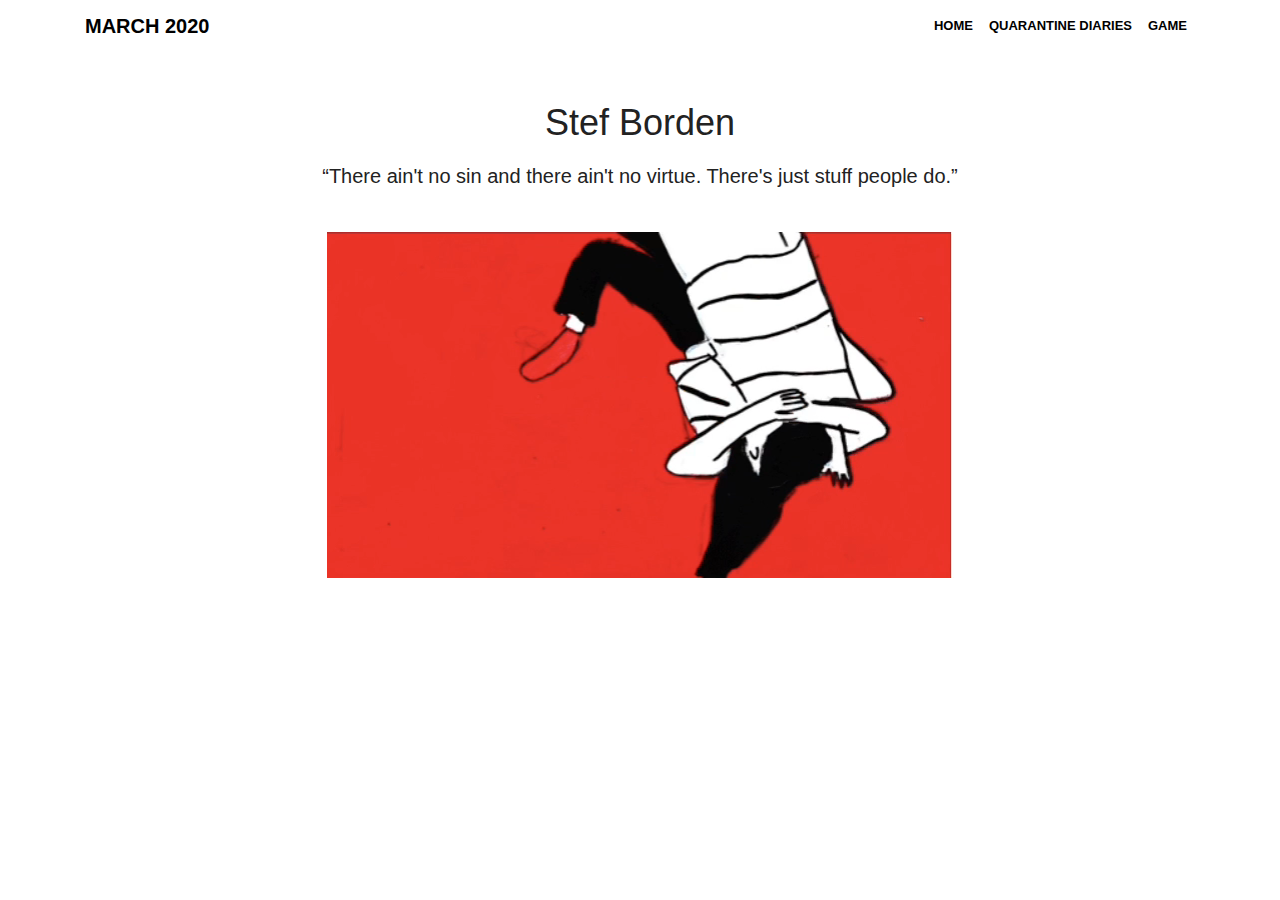
==== index.html @ 49d4ba6c "remove !" ====
<!DOCTYPE html>
<html lang="en">

<head>

  <meta charset="utf-8">
  <meta name="viewport" content="width=device-width, initial-scale=1, shrink-to-fit=no">
  <meta name="description" content="">
  <meta name="author" content="">
  <meta http-equiv="X-UA-Compatible" content="IE=edge,chrome=1">

  <title>Stef Borden</title>

  <!-- Bootstrap core CSS -->
  <link href="vendor/bootstrap/css/bootstrap.min.css" rel="stylesheet">
  <link rel="stylesheet" href="board.css" />

</head>

<body style='background:White'>

  <!-- Navigation -->
  <nav class="navbar navbar-expand-lg navbar-dark bg-white static-top">
    <div class="container">
      <a class="navbar-brand" href="#" style='color:black'>MARCH 2020</a>
      <button class="navbar-toggler" type="button" data-toggle="collapse" data-target="#navbarResponsive" aria-controls="navbarResponsive" aria-expanded="false" aria-label="Toggle navigation">
        <span class="navbar-toggler-icon"></span>
      </button>
      <div class="collapse navbar-collapse" id="navbarResponsive" >
        <ul class="navbar-nav ml-auto" >
          <li class="nav-item active" >
            <a class="nav-link" href="index.html" style='color:black'>HOME
              <span class="sr-only">(current)</span>
            </a>
          </li>
          <li class="nav-item">
            <a class="nav-link" href="DIARIES.html" style='color:black'>QUARANTINE DIARIES</a>
          </li>
          <li>
            <a class="nav-link" href="game.html" style="color:black">GAME</a>
          </li>
        </ul>
      </div>
    </div>
  </nav>

  <!-- Page Content -->
  <div class="container">
    <div class="row">
      <div class="col-lg-12 text-center">
        <h1 class="mt-5">Stef Borden</h1>
        <p class="lead">“There ain't no sin and there ain't no virtue. There's just stuff people do.”</p>
      </div>
    </div>
  </div>

  <video autoplay muted loop class="displayed">
    <source src="images/red.mov" type="video/mp4">
  </video>


  
</body>

</html>
---- board.css ----
/**** Base styles ****/

html, body, div, span, object, iframe,
h1, h2, h3, h4, h5, h6, p, blockquote, pre,
abbr, address, cite, code, del, dfn, em, img, ins, kbd, q, samp,
small, strong, sub, sup, var, b, i, dl, dt, dd, ol, ul, li,
fieldset, form, label, legend,
table, caption, tbody, tfoot, thead, tr, th, td,
article, aside, canvas, details, figcaption, figure,
footer, header, hgroup, menu, nav, section, summary,
time, mark, audio, video {
  margin: 0;
  padding: 0;
  border: 0;
  font-size: 100%;
  font: inherit;
  vertical-align: baseline;
}

.displayed {
  display: block;
  margin-left: auto;
  margin-right: auto;
  margin-top: 2%
   }

article, aside, details, figcaption, figure,
footer, header, hgroup, menu, nav, section {
  display: block;
}

html {
  overflow-y: scroll;
}

body { 
  font: 13px 'Helvetica Neue', Arial, sans-serif;
  background: #D8D5D2;
  color: #222;
  line-height: 1.6em;
}

a {
  color: #A2C;
  text-decoration: none;
  font-weight: bold;
}

a:hover {
  color: #D26;
}

a:active {
  background: hsla( 0, 100%, 100%, 0.5 );
}

h1, h2 {
  font-weight: 100;
  line-height: 1.2em;
  margin-bottom: 0.6em;
}

h1 {
  font-size: 36px;
}

h2 {
  font-size: 24px;
}

h3 {
  font-size: 17px;
  font-weight: bold;
}

h3, p, ul, ol, pre, dl {
  margin-bottom: 1.0em;
}

em { font-style: italic; }
strong { font-weight: bold; }


a img {
  border: none;
}

pre, code {
  font-family: Monaco, monospace;
  font-size: 12px;
  background: #111;
  color: #F5F5F5;
}

p code {
  padding: 1px 3px;
}

pre {
  padding: 10px;
  -webkit-border-radius: 5px;
     -moz-border-radius: 5px;
          border-radius: 5px;
}

ul, ol { padding-left: 1.3em;}

.hidden { display: none; }

.copy {
  width: 600px;
  line-height: 1.55em;
}

blockquote {
	margin: 0;
	font: italic 18px Georgia, serif;
}

dt {
  font-weight: bold;
  font-size: 14px;
}

dd + dt {
  margin-top: 0.5em;
}

dd {
  margin-left: 1.0em;
}

button {
  -webkit-appearance: push-button;
}


#container {
  background: #FFF;
  padding: 5px;
  margin-bottom: 20px;
  border-radius: 5px;
  clear: both;
  -webkit-border-radius: 5px;
     -moz-border-radius: 5px;
          border-radius: 5px;
}

.centered { margin: 0 auto; }

.box {
  margin: 5px;
  padding: 5px;
  background: #D8D5D2;
  line-height: 1.4em;
  float: left;
  -webkit-border-radius: 5px;
     -moz-border-radius: 5px;
          border-radius: 5px;
}

.box h2 {
  font-size: 14px;
  font-weight: bold;
}

.box img,
#tumblelog img {
  display: block;
  width: 100%;
}

.rtl .box {
  float: right;
  text-align: right; 
  direction: rtl;
}



.col1 { width: 80px; }
.col2 { width: 180px; }
.col3 { width: 280px; }
.col4 { width: 380px; }
.col5 { width: 480px; }

.col1 img { max-width: 80px; }
.col2 img { max-width: 180px; }
.col3 img { max-width: 280px; }
.col4 img { max-width: 380px; }
.col5 img { max-width: 480px; }

/**** Gutters ****/

.has-gutters .bo
{
  margin: 5px 0;
}

.has-gutters .col1 { width: 90px; }
.has-gutters .col2 { width: 230px; }
.has-gutters .col3 { width: 370px; }
.has-gutters .col4 { width: 550px; }

/**** Transitions ****/

.transitions-enabled.masonry,
.transitions-enabled.masonry .masonry-brick {
  -webkit-transition-duration: 0.7s;
     -moz-transition-duration: 0.7s;
      -ms-transition-duration: 0.7s;
       -o-transition-duration: 0.7s;
          transition-duration: 0.7s;
}

.transitions-enabled.masonry {
  -webkit-transition-property: height, width;
     -moz-transition-property: height, width;
      -ms-transition-property: height, width;
       -o-transition-property: height, width;
          transition-property: height, width;
}

.transitions-enabled.masonry  .masonry-brick {
  -webkit-transition-property: left, right, top;
     -moz-transition-property: left, right, top;
      -ms-transition-property: left, right, top;
       -o-transition-property: left, right, top;
          transition-property: left, right, top;
}


/* disable transitions on container */
.transitions-enabled.infinite-scroll.masonry {
  -webkit-transition-property: none;
     -moz-transition-property: none;
      -ms-transition-property: none;
       -o-transition-property: none;
          transition-property: none;
}

/* Tumblelog example */

#tumblelog {
  background: #FFF;
  padding: 1.0em;
}

#tumblelog .story {
  margin: 10px;
  border-top: 4px solid #DCB;
  padding-top: 10px;
  background: #FFF;
  float: left;
}

#tumblelog h1, #tumblelog h2, #tumblelog h3 { font-weight: bold;}

#tumblelog .col1 { width: 220px; }
#tumblelog .col2 { width: 460px; }
#tumblelog .col3 { width: 700px; }

#tumblelog .col1 img,
#tumblelog .col2 img,
#tumblelog .col3 img {
  max-width: none;
}

/* Infinite Scroll loader */
#infscr-loading { 
  text-align: center;
  z-index: 100;
  position: fixed;
  left: 45%;
  bottom: 40px;
  width: 200px;
  padding: 10px;
  background: #000; 
  opacity: 0.8;
  color: #FFF;
  -webkit-border-radius: 10px;
     -moz-border-radius: 10px;
          border-radius: 10px;
}

/**** Fluid ****/

#container.fluid  {
  padding: 5px 0;
}

/* right margin value is 0.1% less than calculated,
  to allow for rounding errors in Firefox */
.fluid .box {
  margin: 5px 0.9% 5px 1%;
  padding: 5px 1%;
}

.fluid .box.col1 { width: 16%; }
.fluid .box.col2 { width: 36%; }
.fluid .box.col3 { width: 56%; }

/**** Corner stamp ****/

.corner-stamp {
  width: 280px;
  height: 340px;
  padding: 10px;
  margin: 10px;
  float: right;
  background: red;
  color: white;
  -webkit-border-radius: 5px;
     -moz-border-radius: 5px;
          border-radius: 5px;
}

/**** Pygments ****/

code .s1,
code .s { color: #78BD55; } /* string */
code .mi, /* integer */
code .cp, /* doctype */
code .kc { color: #5298D4; } /*boolean*/
code .k { color: #E39B79; } /* keyword */
code .kd, /* storage */
code .na { color: #A9D866; } /* markup attribute */
code .p  { color: #EDB; } /* punctuation */
code .o  { color: #F63; }   /* operator */
code .nb { color: #AA97AC;} /* support */

/* comment */
code .c,
code .c1 { color: #666; font-style: italic; }

code .nt { color: #A0C8FC; } /* Markup open tag */

code .nf { color: #9EA8B8; } /* css id */
code .nc { color: #A78352; }  /* CSS class */
code .m  { color: #DE8E50; } /* CSS value */
code .nd { color: #9FAD7E; } /* CSS pseudo selector */

.done {
  text-decoration:line-through;
  color: gray;
}
.flag {
  margin: 0px;
  padding-left: 20px;
  background-image: url('http://www.famfamfam.com/lab/icons/mini/icons/flag_red.gif');
  background-repeat: no-repeat;
}
.flagged:after {
  padding-left: 2px;
  content: url('http://www.famfamfam.com/lab/icons/mini/icons/flag_red.gif');
}
.wip:after {
  padding-left: 2px;
  content: url('http://www.famfamfam.com/lab/icons/mini/icons/icon_clock.gif');
}



/**** Clearfix ****/
.clearfix:before, .clearfix:after { content: ""; display: table; }
.clearfix:after { clear: both; }
.clearfix { zoom: 1; }
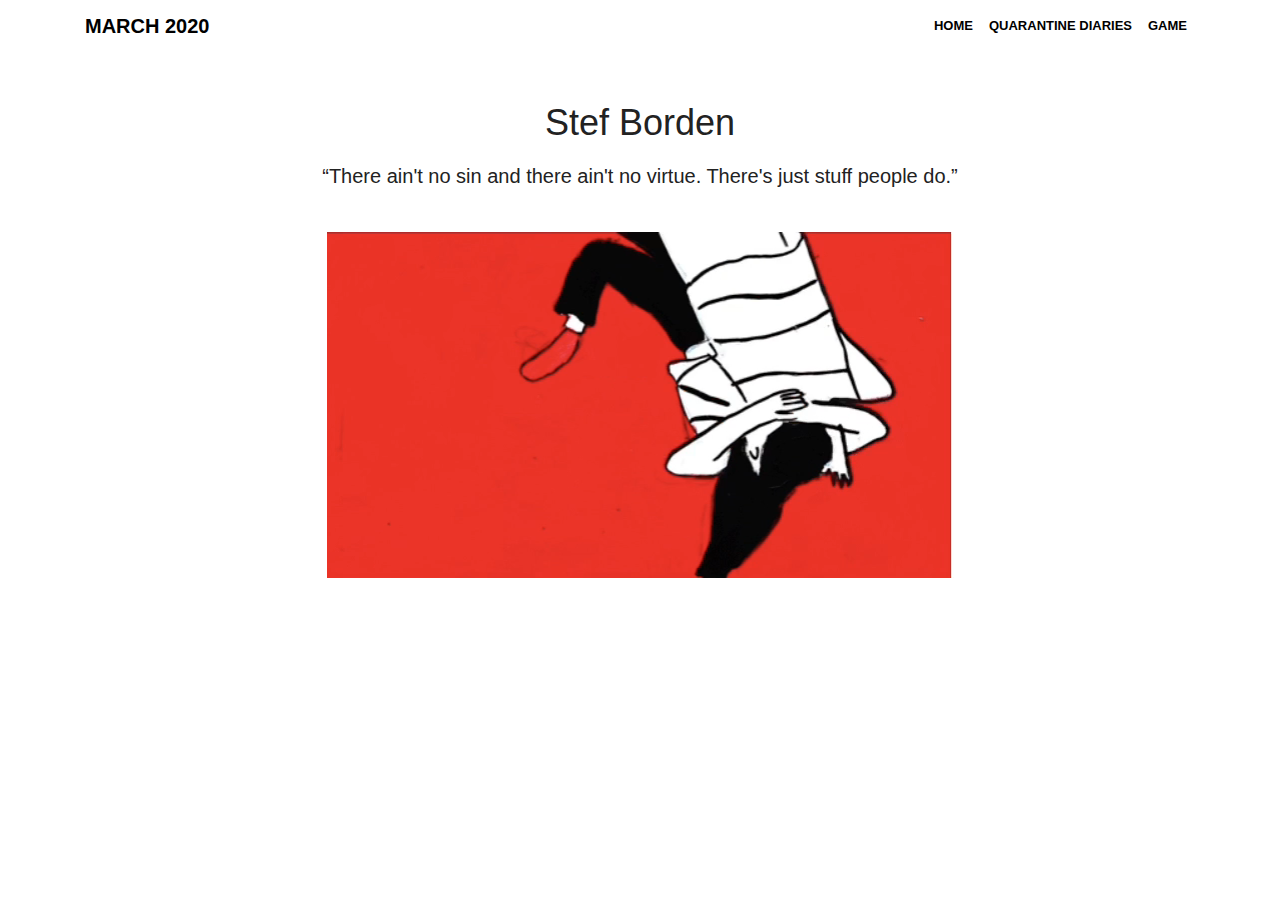
==== commit 1dd077f8: "edit" ====
(no text change in the page or its own stylesheets)
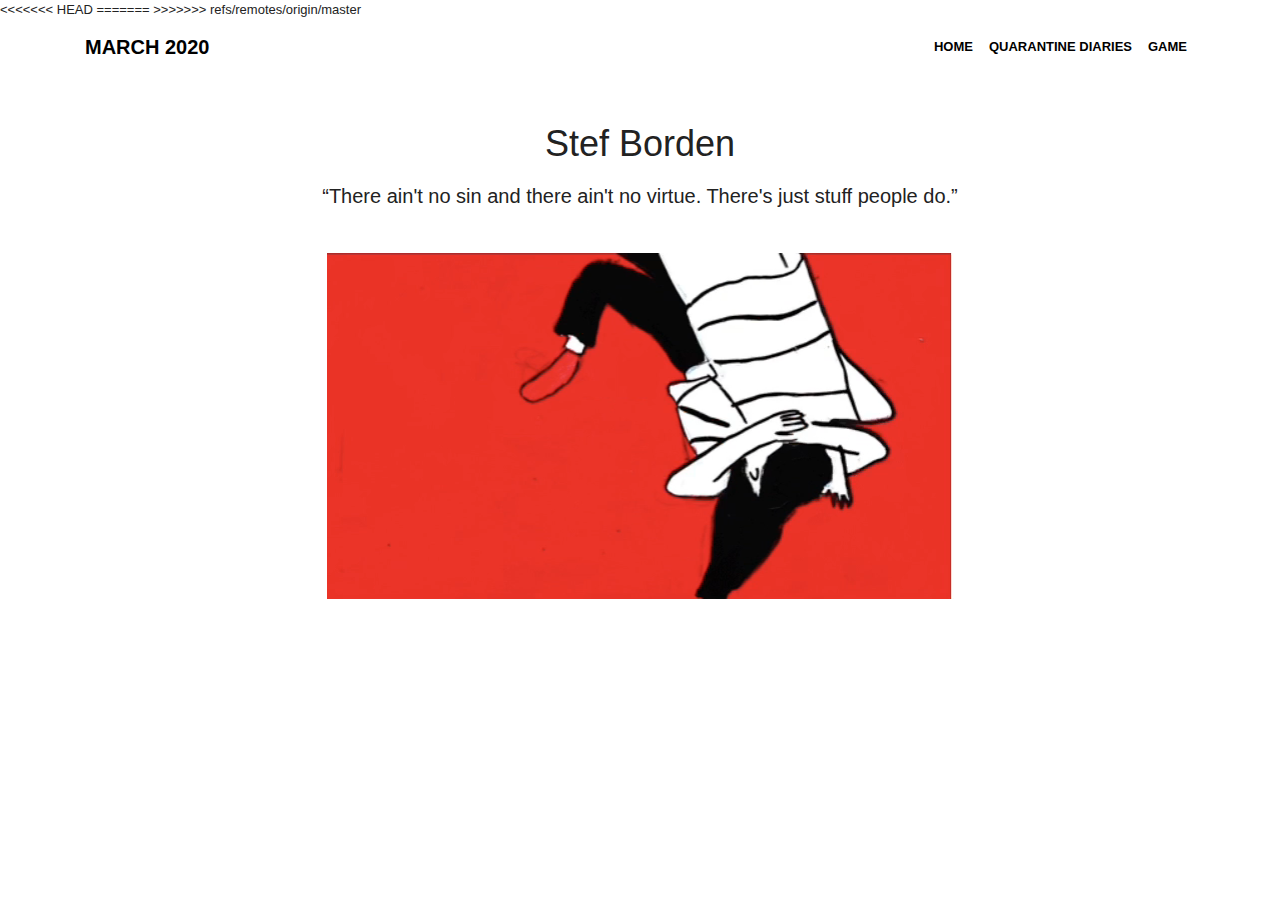
==== commit 480ab8d7: "revert" ====
--- a/index.html
+++ b/index.html
@@ -9,7 +9,11 @@
   <meta name="author" content="">
   <meta http-equiv="X-UA-Compatible" content="IE=edge,chrome=1">
 
+<<<<<<< HEAD
   <title>Stef Borden</title>
+=======
+  <title>Stef Borden-----</title>
+>>>>>>> refs/remotes/origin/master
 
   <!-- Bootstrap core CSS -->
   <link href="vendor/bootstrap/css/bootstrap.min.css" rel="stylesheet">
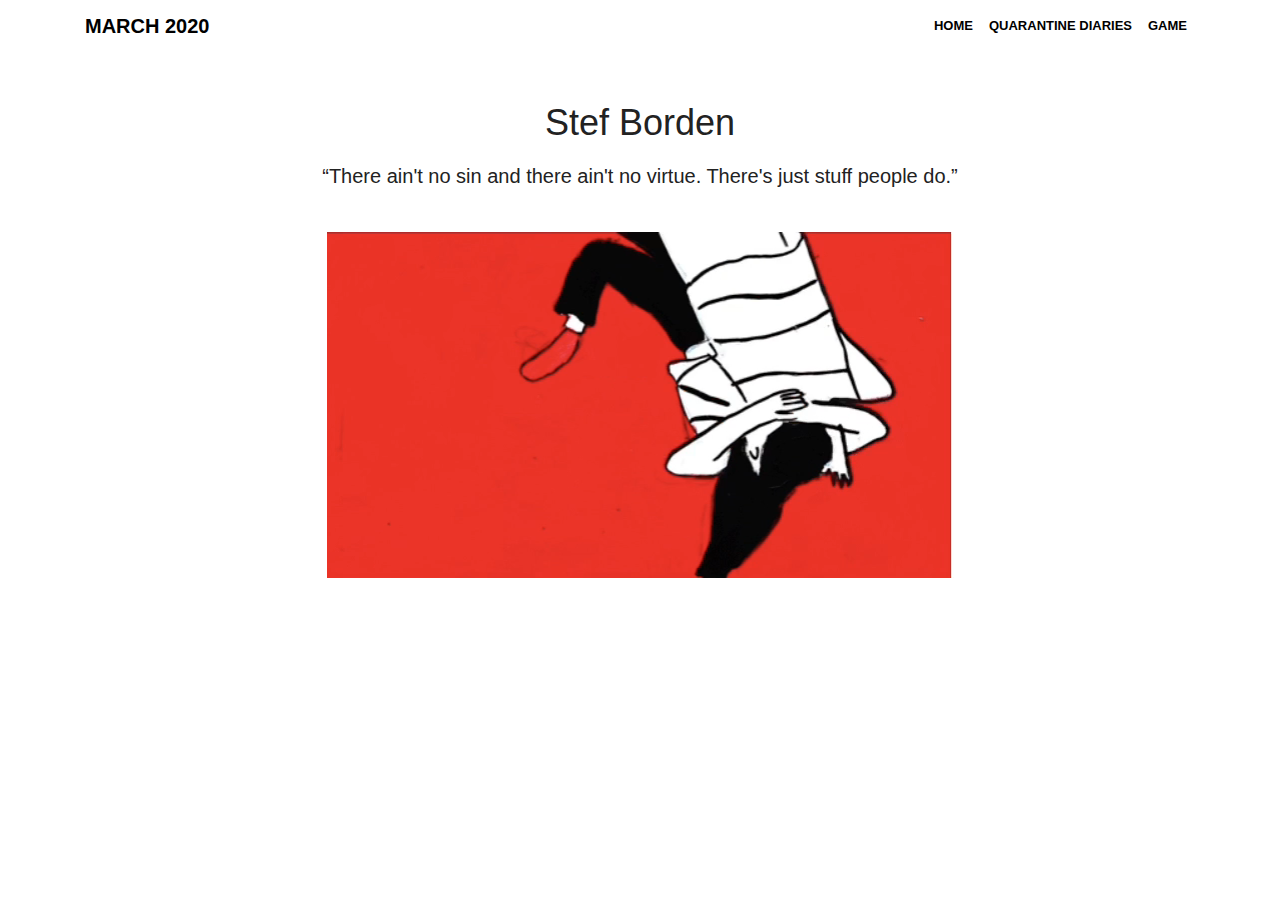
==== commit 5b5ae1a6: "edit" ====
--- a/index.html
+++ b/index.html
@@ -9,11 +9,7 @@
   <meta name="author" content="">
   <meta http-equiv="X-UA-Compatible" content="IE=edge,chrome=1">
 
-<<<<<<< HEAD
   <title>Stef Borden</title>
-=======
-  <title>Stef Borden-----</title>
->>>>>>> refs/remotes/origin/master
 
   <!-- Bootstrap core CSS -->
   <link href="vendor/bootstrap/css/bootstrap.min.css" rel="stylesheet">
